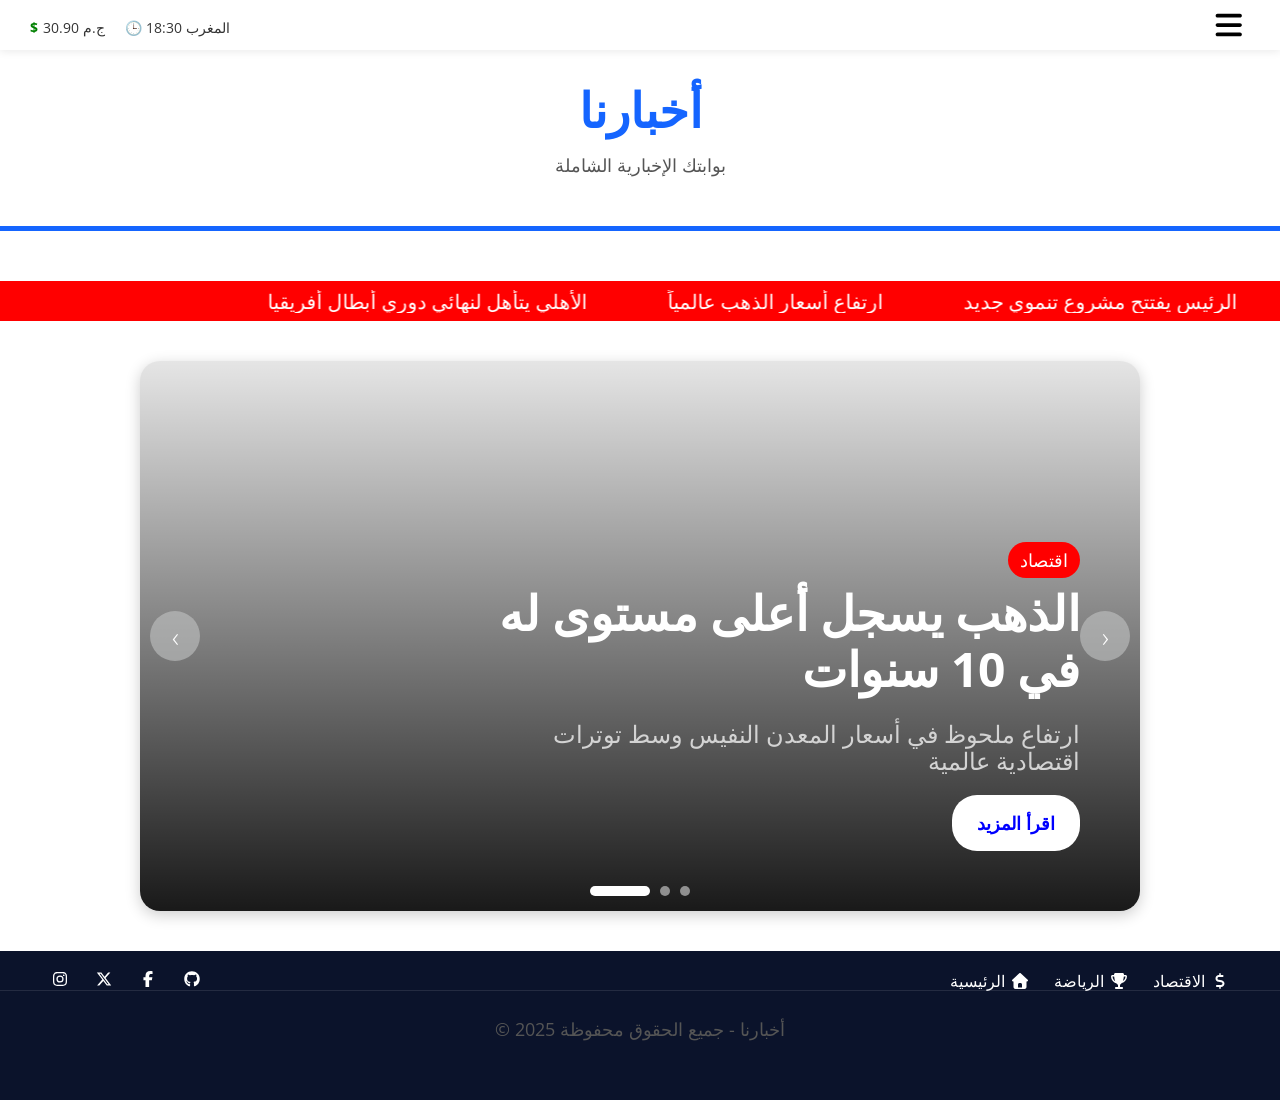
==== index.html @ 35a591e3 "feat:add home page" ====
<!DOCTYPE html>
<html lang="ar" dir="ltr">
  <head>
    <meta charset="UTF-8" />
    <meta name="viewport" content="width=device-width, initial-scale=1.0" />
    <title>أخبارنا - بوابتك الإخبارية</title>

    <!-- روابط خطوط وأيقونات -->
    <link rel="preconnect" href="https://fonts.googleapis.com" />
    <link rel="preconnect" href="https://fonts.gstatic.com" crossorigin />
    <link
      href="https://fonts.googleapis.com/css2?family=Open+Sans:wght@400;600;700&display=swap"
      rel="stylesheet"
    />
    <link rel="stylesheet" href="./style/akhbarana.css" />
    <link rel="stylesheet" href="./style/modify.css" />
    <link rel="stylesheet" href="./style/all.min.css" />
    <link rel="stylesheet" href="./style/main.css" />
    <link rel="stylesheet" href="./style/normalize.css" />


    <!-- ملف التنسيقات -->
    <link rel="stylesheet" href="./style/tricker.css" />
  </head>
  <body>
      <!-- start setting-box -->
    <div class="setting-box">
      <div class="icon">
        <i class="fa fa-bars"></i>
      </div>
      <div class="setting-container">
        <span class="close-x">X</span>

        <div class="setting-text first">
          <div class="option-text">
            <span class="option-span">الرئيسية</span>
            <i class="fa-solid fa-house"></i>
          </div>
        </div>

        <div class="setting-text">
          <div class="option-text">
            <span class="option-span">الرياضة</span>
            <i class="fa-solid fa-futbol"></i>
          </div>
        </div>

        <div class="setting-text">
          <div class="option-text">
            <span class="option-span">الاقتصاد</span>
            <i class="fa-solid fa-chart-line"></i>
          </div>
        </div>
      </div>
    </div>

    <nav>
      <!-- Left side -->
      <div class="left">
        <div class="price"><span>$</span> 30.90 ج.م</div>
        <div class="time">🕒 18:30 المغرب</div>
      </div>
    </nav>
    <div class="center">
      <h1>أخبارنا</h1>
      <p>بوابتك الإخبارية الشاملة</p>

      <div class="line"></div>
    </div>
    <div class="bar">
      <marquee
        behavior="scroll"
        direction="right"
        scrollamount="10"
        id="newsMarquee"
      ></marquee>
    </div>

    <!-- slider-->
    <main>
      <section class="container">
        <section class="slider">
          <button id="pre">‹</button>
          <button id="nxt">›</button>
          <div class="dots">
            <div class="dot"></div>
            <div class="dot"></div>
            <div class="dot"></div>
          </div>
        </section>
      </section>
    </main>

    <div class="modal" id="modal">
      <div class="modal-content">
        <span class="close">&times;</span>
        <img id="modal-img" src="" alt="">
        <h2 id="modal-title"></h2>
        <p id="modal-text"></p>
      </div>
    </div>
   



    <!-- footer-->
    <footer>
      <div class="footer-top">
        <div class="footer-left">
          <a href="#"><i class="fa-brands fa-instagram"></i></a>
          <a href="#"><i class="fa-brands fa-x-twitter"></i></a>
          <a href="#"><i class="fa-brands fa-facebook-f"></i></a>
          <a href="#"><i class="fa-brands fa-github"></i></a>
        </div>
        <div class="footer-right">
          <a href="#">الرئيسية <i class="fa-solid fa-house"></i></a>
          <a href="#">الرياضة <i class="fa-solid fa-trophy"></i></a>
          <a href="#">الاقتصاد <i class="fa-solid fa-dollar-sign"></i></a>
        </div>
      </div>
      <div class="footer-bottom">
        <p>© 2025 أخبارنا - جميع الحقوق محفوظة</p>
      </div>
    </footer>

    <!-- ✅ سكربتات -->
    <script src="./js/all.min.js"></script>
    <script src="./js/main.js"></script>
     <script src="./js/tricker.js"></script>
  </body>
</html>
---- style/akhbarana.css ----
.center {
      text-align: center;
    }

    h1 {
      color: #1565ff; 
      font-size: 48px;
      margin-bottom: 10px;
    }

    p {
      color: #555;
      font-size: 18px;
      margin-bottom: 50px;
    }

    .line {
      height: 5px;
      width: 100%;
      background-color: #1565ff;
      margin-bottom: 50px;
      
    }
---- style/main.css ----
* {
  box-sizing: border-box;
}
body {
  font-family: "Open Sans", sans-serif;
 
}


/* start setting-box  */
.setting-box {
  position: fixed;
  top: 0;
  right: -300px;
  width: 300px;
  min-height: 100vh;
  background-color: rgba(255, 255, 255, 1);
  z-index: 3;
  transition: 0.3s;
}
.open {
  right: 0px !important;
}
.setting-box .icon {
  position: absolute;
  top: -2px;
  left: -75px;
  padding: 10px 5px;
  width: 60px;
  font-size: 30px;
  background-color: transparent;
  cursor: pointer;
  transition: 0.5s;
}
.setting-box span.close-x {
  font-size: 20px;
  position: absolute;
  top: 10px;
  left: 10px;
  width: 30px;
  height: 30px;
  border-radius: 5px;
  text-align: center;
  padding-top: 3px;
}
.close-icon {
  display: none;
}
span.close-x:hover{
  cursor: pointer;
}
.setting-box span.close-x:hover {
  background-color: #eee;
}
.setting-text {
  margin: 10px;
  height: 50px;
  background-color: #eee;
  border-radius: 10px;
  padding: 10px;
  display: flex;
  align-items: center;
  justify-content: end;
  font-size: 18px;
  font-weight:100;
}
.first {
  margin-top: 60px;
}
.setting-text:hover {
  background-color: #0089EE;
  color: #eee;
  cursor: pointer;
}
.setting-text .option-text {
  text-align: end;
    font-weight:100;

}
.option-span {
  font-weight: bold;
  padding-right: 5px;
}



/* start nav  */
    nav {
      width: 100%;
      height: 50px;
      background: #fff;
      box-shadow: 0 2px 8px rgba(0, 0, 0, 0.08);
      padding: 15px 30px;
     
      position: sticky;
      top: 0;
      z-index: 1;
    }

    .left {
      display: flex;
      align-items: center;
      gap: 20px;
      padding: 5px 0;
      flex-shrink: 0;
    }

    .price {
      display: flex;
      align-items: center;
      gap: 5px;
      font-size: 14px;
      color: #333;
    }

    .price span {
      color: green;
      font-weight: bold;
    }

    .time {
      display: flex;
      align-items: flex-start;
      gap: 6px;
      font-size: 14px;
      color: #333;
    }
/* end nav  */
    @media (max-width: 768px) {
       .setting-box .icon{
         right: -75px !important;
      }
      /* .left {
        display: none; 
      } */

      nav {
        justify-content: flex-start; 
        padding: 10px 15px;
      }

      
    }
    /* Start Footer */
footer {
  background-color: #0b132b;
  color: #fff;
  padding: 20px 0 10px;
  text-align: center;
  width: 100%;
margin-top: auto;
}

.footer-top {
  display: flex;
  justify-content: space-between;
  align-items: center;
  flex-wrap: wrap;
  padding: 0 40px;
  margin-top: auto;
}

.footer-right a,
.footer-left a {
  color: #fff;
  text-decoration: none;
  margin: 0 10px;
  font-size: 16px;
  display: inline-flex;
  align-items: center;
  gap: 5px;
  transition: color 0.3s;
}

.footer-right a:hover,
.footer-left a:hover {
  color: #ff9800;
}

.footer-bottom {
  border-top: 1px solid rgba(255, 255, 255, 0.1);

  padding-top: 10px;
  font-size: 14px;
  color: #ddd;
  margin-bottom: 0px;
}

.footer-left i {
  font-size: 18px;
}

/* responsive design */
@media (max-width: 768px) {
  .footer-top {
    flex-direction: column;
    text-align: center;
    gap: 15px;
  }

  .footer-right, .footer-left {
    display: flex;
    justify-content: center;
    flex-wrap: wrap;
  }

  .footer-right a, .footer-left a {
    font-size: 15px;
    margin: 5px;
  }
}
* {
  box-sizing: border-box;
}
body {
  font-family: "Open Sans", sans-serif;
 
}


/* start setting-box  */
.setting-box {
  position: fixed;
  top: 0;
  right: -300px;
  width: 300px;
  min-height: 100vh;
  background-color: rgba(255, 255, 255, 1);
  z-index: 3;
  transition: 0.3s;
}
.open {
  right: 0px !important;
}
.setting-box .icon {
  position: absolute;
  top: -2px;
  left: -75px;
  padding: 10px 5px;
  width: 60px;
  font-size: 30px;
  background-color: transparent;
  cursor: pointer;
  transition: 0.5s;
}
.setting-box span.close-x {
  font-size: 20px;
  position: absolute;
  top: 10px;
  left: 10px;
  width: 30px;
  height: 30px;
  border-radius: 5px;
  text-align: center;
  padding-top: 3px;
}
.close-icon {
  display: none;
}
span.close-x:hover{
  cursor: pointer;
}
.setting-box span.close-x:hover {
  background-color: #eee;
}
.setting-text {
  margin: 10px;
  height: 50px;
  background-color: #eee;
  border-radius: 10px;
  padding: 10px;
  display: flex;
  align-items: center;
  justify-content: end;
  font-size: 18px;
  font-weight:100;
}
.first {
  margin-top: 60px;
}
.setting-text:hover {
  background-color: #0089EE;
  color: #eee;
  cursor: pointer;
}
.setting-text .option-text {
  text-align: end;
    font-weight:100;

}
.option-span {
  font-weight: bold;
  padding-right: 5px;
}



/* start nav  */
    nav {
      width: 100%;
      height: 50px;
      background: #fff;
      box-shadow: 0 2px 8px rgba(0, 0, 0, 0.08);
      padding: 15px 30px;
     
      position: sticky;
      top: 0;
      z-index: 1;
    }

    .left {
      display: flex;
      align-items: center;
      gap: 20px;
      padding: 5px 0;
      flex-shrink: 0;
    }

    .price {
      display: flex;
      align-items: center;
      gap: 5px;
      font-size: 14px;
      color: #333;
    }

    .price span {
      color: green;
      font-weight: bold;
    }

    .time {
      display: flex;
      align-items: center;
      gap: 6px;
      font-size: 14px;
      color: #333;
    }
/* end nav  */
    @media (max-width: 768px) {
       .setting-box .icon{
         right: -75px !important;
      }
      /* .left {
        display: none; 
      } */

      nav {
        justify-content: flex-start; 
        padding: 10px 15px;
      }

      
    }
---- style/tricker.css ----
.center {
      text-align: center;
      background-color: #fff;
    }

    h1 {
      color: #1565ff; 
      font-size: 48px;
      margin-bottom: 10px;
    }

    p {
      color: #555;
      font-size: 18px;
      margin-bottom: 50px;
    }

    .line {
      height: 5px;
      width: 100%;
      background-color: #1565ff;
      margin-bottom: 50px;
      
    }
    .bar {
      background-color: red;
      color: white;
      font-size: 20px;
      width: 100%;
      height: 40px;
      display: flex;
      align-items: center;
      box-sizing: border-box;
      padding: 0 10px; 
      overflow: hidden;
    }

    marquee {
      width: 100%;

    }

    .news {
      margin: 0 40px; 
      display: inline-block;

    }
    .container {
  width: 100%;
  display: flex;
  flex-flow: wrap row;
}
.slider {
  width: 90%;
  max-width: 1000px;
  margin: 40px auto;
  overflow: hidden;
  border-radius: 20px;
  box-shadow: 0 4px 15px rgba(0, 0, 0, 0.2);
  position: relative;
}

.slide {
  position: absolute;
  width: 100%;
  height: 550px;
  /* opacity?? */
  opacity: 0.5;
  background-repeat: no-repeat;
  background-size: cover;
  transition: opacity ease .7s;
}

.slide.active {
  position: relative;
  opacity: 1;
}

#pre,
#nxt {
  position: absolute;
  top: 50%;
  background: #bfc0c19f;
  color: white;
  border: none;
  border-radius: 50%;
  padding: 10px;
  font-size: 27px;
  width: 50px;
  height: 50px;
  font-weight: 100;
  transition: all 0.3s;
  transform: translateY(-50%);
  z-index: 100;
}
#pre {
  left: 10px;
}
#nxt {
  right: 10px;
}

#pre:hover,
#nxt:hover {
  background-color: #bfc0c1b9;
  cursor: pointer;
}

.content {
  max-width: 60%;
  color: white;
  text-align: right;
  margin: auto auto;
  bottom: 60px;
  right: 60px;
  position: absolute;
}
.category {
  background: red;
  color: white;
  border: none;
  padding: 6px 12px;
  border-radius: 25px;
  font-size: 18px;
}

.content h2 {
  font-size: 3rem;
  margin: 15px 0;
}

.content p {
  font-size: 1.5rem;
  color: lightgray;
  margin-bottom: 20px;
}

.content button {
  background: white;
  border: none;
  color: blue;
  line-height: 2;
  font-size: 18px;
  font-weight: 100;
  border-radius: 25px;
  padding: 10px 25px;
  cursor: pointer;
  font-weight: bold;
  transition: all 0.3s;
}
.content button:hover {
  background: #f1f1f1;
}

.dots {
  position: absolute;
  display: flex;
  bottom: 15px;
  width: 100%;
  justify-content: center;
  z-index: 100;
}
.dot {
  width: 10px;
  height: 10px;
  background: white;
  border-radius: 50%;
  margin: 0 5px;
  cursor: pointer;
  opacity: 0.5;
  transition: 0.3s;
}
.dot.active {
  opacity: 1;
  width: 60px;
  border-radius: 30px;
}
/* // ================================================
// ================modal Section==================
// ================================================ */
.modal {
  display: none;
  position: fixed;
  inset: 0;
  z-index: 100;
  background: rgba(0, 0, 0, 0.7);
  backdrop-filter: blur(5px);
  justify-content: center;
  align-items: center;
}

.modal-content {
  background: #fff;
  border-radius: 16px;
  padding: 25px;
  width: 90%;
  max-width: 600px;
  box-shadow: 0 10px 30px rgba(0, 0, 0, 0.25);
  position: relative;
  text-align: right;
  direction: rtl;
}

.modal-content img {
  width: 100%;
  height: 300px;
  object-fit: cover;
  border-radius: 10px;
  margin-bottom: 15px;
}

.modal-content h2 {
  margin: 10px 0;
  font-size: 1.4rem;
  color: #222;
}

.modal-content p {
  color: #555;
  font-size: 1rem;
  line-height: 1.8;
}

.close {
  position: absolute;
  top: 15px;
  left: 15px;
  background: crimson;
  color: #fff;
  border: none;
  border-radius: 50%;
  width: 32px;
  height: 32px;
  font-size: 20px;
  cursor: pointer;
  text-align: center;
  line-height: 30px;
}

.close:hover {
  background: #a30000;
  transform: rotate(180deg);
  transition: 0.3s;
}

/* =============================
   كروت الأخبار
============================= */
.global-cards {
  display: grid;
  grid-template-columns: repeat(auto-fill, minmax(280px, 1fr));
  gap: 20px;
  padding: 20px 40px;
}

.news-card {
  background: #fff;
  border-radius: 15px;
  box-shadow: 0 3px 10px rgba(0, 0, 0, 0.1);
  overflow: hidden;
  transition: transform 0.3s ease;
  cursor: pointer;
}

.news-card:hover {
  transform: translateY(-5px);
}

.news-card img {
  width: 100%;
  height: 180px;
  object-fit: cover;
}

.news-card-content {
  padding: 15px;
}

.news-card-content h3 {
  font-size: 18px;
  margin: 0 0 10px;
}

.news-card-content button {
  background-color: #1565ff;
  color: white;
  border: none;
  padding: 8px 16px;
  border-radius: 8px;
  cursor: pointer;
  transition: background-color 0.3s;
}

.news-card-content button:hover {
  background-color: #0d47a1;
}
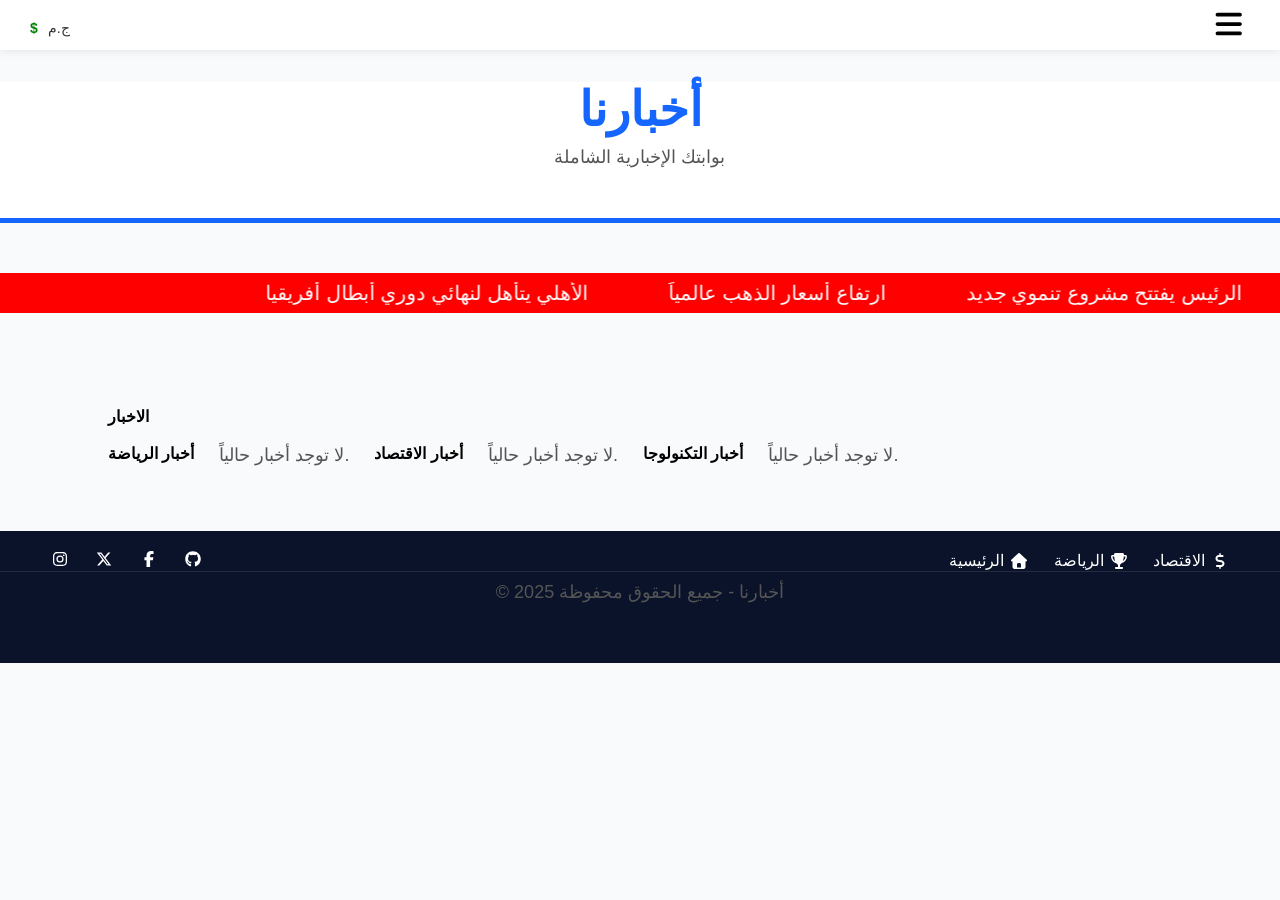
==== commit d884b63e: "feat: update nav style" ====
--- a/index.html
+++ b/index.html
@@ -1,11 +1,10 @@
 <!DOCTYPE html>
-<html lang="ar" dir="ltr">
+<html lang="ar" >
   <head>
     <meta charset="UTF-8" />
     <meta name="viewport" content="width=device-width, initial-scale=1.0" />
     <title>أخبارنا - بوابتك الإخبارية</title>
 
-    <!-- روابط خطوط وأيقونات -->
     <link rel="preconnect" href="https://fonts.googleapis.com" />
     <link rel="preconnect" href="https://fonts.gstatic.com" crossorigin />
     <link
@@ -17,13 +16,11 @@
     <link rel="stylesheet" href="./style/all.min.css" />
     <link rel="stylesheet" href="./style/main.css" />
     <link rel="stylesheet" href="./style/normalize.css" />
-
-
-    <!-- ملف التنسيقات -->
+    <link rel="stylesheet" href="./style/sports.css" />
     <link rel="stylesheet" href="./style/tricker.css" />
   </head>
   <body>
-      <!-- start setting-box -->
+    <!-- start setting-box -->
     <div class="setting-box">
       <div class="icon">
         <i class="fa fa-bars"></i>
@@ -55,10 +52,12 @@
     </div>
 
     <nav>
-      <!-- Left side -->
       <div class="left">
-        <div class="price"><span>$</span> 30.90 ج.م</div>
-        <div class="time">🕒 18:30 المغرب</div>
+        <div class="price"><span>$</span><span id="currency"></span> ج.م</div>
+        <div class="time">
+          <span id="temp"></span><span id="humidity"></span
+          ><span id="description"></span> <span id="city"></span>
+        </div>
       </div>
     </nav>
     <div class="center">
@@ -94,14 +93,42 @@
     <div class="modal" id="modal">
       <div class="modal-content">
         <span class="close">&times;</span>
-        <img id="modal-img" src="" alt="">
+        <img id="modal-img" src="" alt="" />
         <h2 id="modal-title"></h2>
         <p id="modal-text"></p>
       </div>
     </div>
-   
-
-
+    <section id="sports">
+      <div class="sports-container">
+        <section class="matches">
+          <div class="days-matches">
+            <div class="days-btns">
+              <button class="matches-btn yesterday-btn">أمس</button>
+              <button class="matches-btn today-btn">اليوم</button>
+              <button class="matches-btn tommorow-btn">غداً</button>
+            </div>
+            <div class="matches-view"></div>
+          </div>
+          <h4>المباريات</h4>
+        </section>
+        <section class="sports-news-table">
+          <div class="sports-news">
+            <h4>الاخبار</h4>
+            <br />
+            <div class="sports-news-cards"></div>
+          </div>
+          <div class="sports-table">
+            <div style="display: flex; justify-content: space-between">
+              <h3 style="margin-bottom: 20px">ترتيب الدوري المصري</h3>
+              <a href="#"
+                ><i class="fa-solid fa-arrow-left" style="color: #155dfc"></i
+              ></a>
+            </div>
+            <div class="teams-table"></div>
+          </div>
+        </section>
+      </div>
+    </section>
 
     <!-- footer-->
     <footer>
@@ -123,9 +150,6 @@
       </div>
     </footer>
 
-    <!-- ✅ سكربتات -->
-    <script src="./js/all.min.js"></script>
-    <script src="./js/main.js"></script>
-     <script src="./js/tricker.js"></script>
+    <script src="./js/home.js"></script>
   </body>
 </html>
--- a/style/main.css
+++ b/style/main.css
@@ -125,14 +125,22 @@
       font-size: 14px;
       color: #333;
     }
+      #city,#humidity,#description,#temp{
+      padding-left:5px ;
+      padding-right: 5px;
+     
+    }
 /* end nav  */
     @media (max-width: 768px) {
        .setting-box .icon{
          right: -75px !important;
       }
       /* .left {
-        display: none; 
+        display: none !important; 
       } */
+      .price,#humidity,#description{
+      display: none !important;
+      }
 
       nav {
         justify-content: flex-start; 
--- a/style/sports.css
+++ b/style/sports.css
@@ -0,0 +1,234 @@
+* {
+    box-sizing: border-box;
+    margin: 0;
+}
+:root {
+    --main-background-color: #F9FAFB;
+}
+body {
+    background-color: var(--main-background-color);
+    font-family: "Cairo", sans-serif;
+    font-optical-sizing: auto;
+    font-style: normal;
+    font-variation-settings:
+        "slnt" 0;
+}
+.sports-container {
+    width: 85%;
+    max-width: 1320px;
+    margin-left: auto;
+    margin-right: auto;
+    padding: 15px 12px;
+}
+
+#sports {
+    /* height: 70vh; */
+    .matches {
+        display: flex;
+        justify-content: space-between;
+        align-items: flex-end;
+        /* height: 300px; */
+        padding: 10px 15px;
+        .days-btns {
+            /* background-color: red; */
+            width: 300px;
+            display: flex;
+            justify-content: space-evenly;
+            .matches-btn {
+                padding: 10px 25px;
+                font-size: 18px;
+                background-color: #F3F4F6;
+                opacity: 0.7;
+                border: none;
+                border-radius: 10px;
+                transition: 0.3s;
+                -webkit-transition: 0.3s;
+                -moz-transition: 0.3s;
+                -ms-transition: 0.3s;
+                -o-transition: 0.3s;
+                cursor: pointer;
+                &:hover {
+                    background-color: #e5e7eb;
+                }
+                &.active {
+                    background-color: #155DFC;
+                    color: white;
+                }
+            }
+        }
+        h4 {
+            align-self: flex-start;
+        }
+    }
+}
+.ball-image {
+    width: 50px;
+    height: 50px;
+    border-radius: 50%;
+}
+.matches-view {
+    padding: 10px 20px;
+    display: flex;
+    flex-wrap: wrap;
+    gap: 20px;
+}
+.comp-div {
+    display: flex;
+    flex-direction: column;
+    align-items: center;
+    margin: 0 5px;
+    width: fit-content;
+}
+.match-card {
+    display: flex;
+    justify-content: center;
+    width: 250px;
+    background-color: white;
+    padding: 30px 25px;
+    border-radius: 15px;
+    box-shadow: 0 4px 15px rgba(0, 0, 0, 0.08);
+}
+.sports-news-table {
+    display: flex;
+    justify-content: space-between;
+}
+.sports-news-cards {
+    display: flex;
+    flex-wrap: wrap;
+    gap: 25px;
+    /* width: 0%; */
+}
+.sports-news-cards .sports-news-card {
+    width: 350px;
+    height: 250px;
+    cursor: pointer;
+    position: relative;
+    > img {
+        position: absolute;
+        width: 100%;
+        height: 100%;
+        border-radius: 15px;
+    }
+    span {
+        position: absolute;
+        bottom: 0;
+        color: white;
+        right: 15%;
+    }
+    &::after {
+        content: "";
+        position: absolute;
+        inset: 0;
+        background: rgba(0, 0, 0, 0.3);
+        border-radius: 15px;
+        opacity: 0;
+        transition: opacity 0.3s ease;
+        z-index: 1;
+    }
+    &:hover {
+        &::after {
+            opacity: 1;
+        }
+        .readmore-btn {
+            display: block;
+            z-index: 2;
+        }
+    }
+    .readmore-btn {
+        position: absolute;
+        top: 50%;
+        right: 40%;
+        padding: 10px 25px;
+        border-radius: 15px;
+        border: none;
+        font-size: 15px;
+        color: #155DFC;
+        font-weight: 700;
+        display: none;
+        transition: 0.3s ease-in-out;
+        cursor: pointer;
+        &:hover {
+            background-color: #eff6ff;
+        }
+    }
+}
+.sports-table {
+    background-color: white;
+    height: fit-content;
+    padding: 20px;
+    width: 50%;
+    border-radius: 15px;
+    
+    .teams-table {
+        display: flex;
+        flex-direction: column;
+        gap: 10px;
+    }
+    .team {
+        background-color: #F9FAFB;
+        padding: 10px;
+        border-radius: 10px;
+        display: flex;
+        justify-content: space-between;
+        align-items: center;
+    }
+}
+@media (max-width: 1399px) {
+  .sports-container {
+    max-width: 1140px;
+  }
+}
+@media (max-width: 1199px) {
+  .sports-container {
+    max-width: 960px;
+  }
+  .match-card {
+    width: 100% !important;
+  }
+  .sports-news-card {
+    width: 500px !important;
+     
+  }
+  
+}
+@media (max-width: 991px) {
+  .sports-container {
+    max-width: 720px;
+  }
+  .match-card {
+    width: 100% !important;
+  }
+  .sports-news-card {
+    width: 300px !important;
+  }
+  
+}
+@media (max-width: 767px) {
+  .sports-container {
+    max-width: 540px;
+  }
+  .sports-news-table {
+    flex-direction: column !important;
+    gap: 20px !important;
+  }
+  .sports-news-card {
+    width: 500px !important;
+  }
+  .sports-table {
+    width: 100% !important;
+  }
+}
+@media (max-width: 575px) {
+  .sports-container {
+    max-width: 100%;
+  }
+}
+/* إخفاء باقي الأقسام وإظهار فقط كروت الأخبار الرياضية */
+.matches,
+.sports-table {
+    display: none !important;
+}
+
+.sports-news {
+    display: block !important;
+}
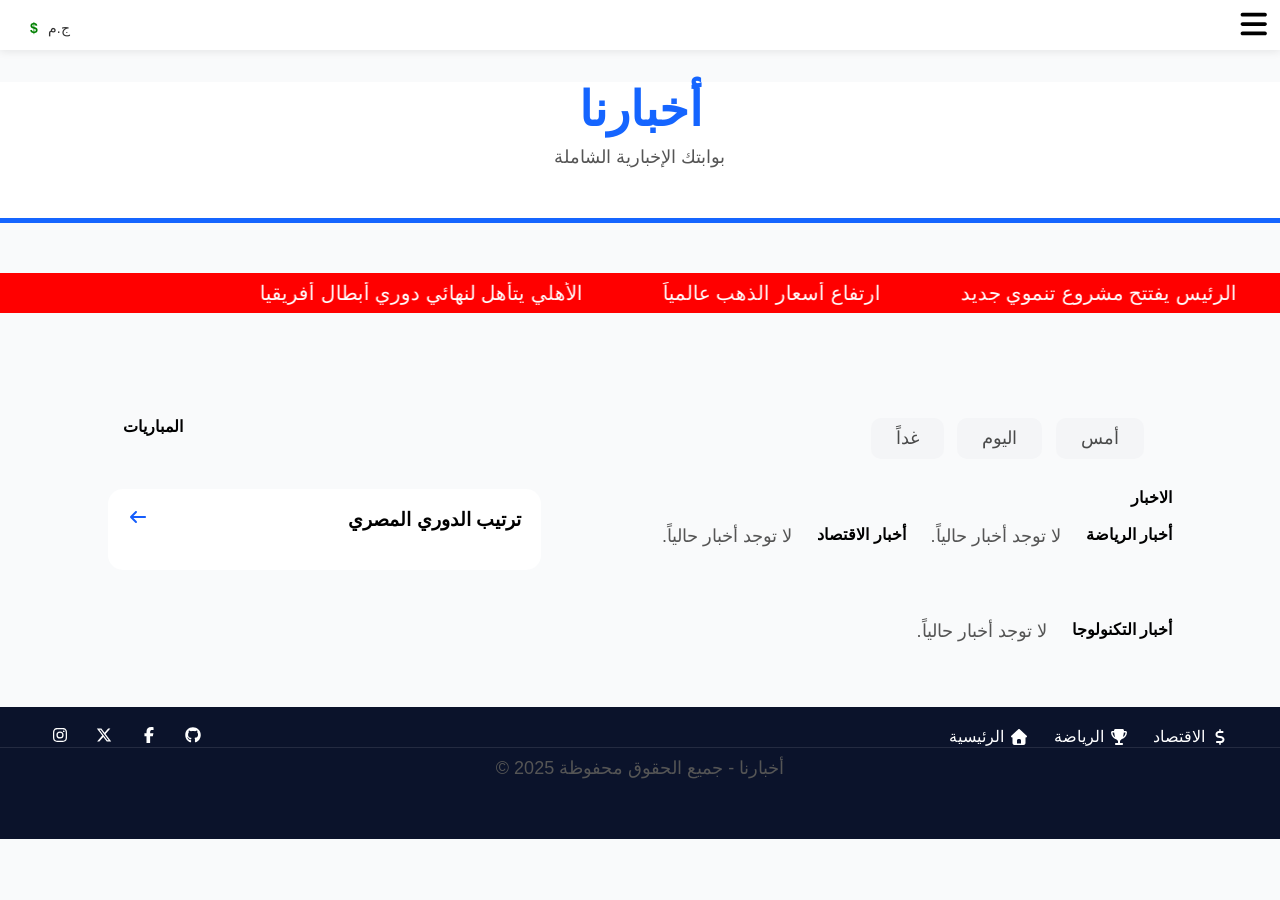
==== commit 30588013: "merge all features" ====
--- a/index.html
+++ b/index.html
@@ -11,13 +11,13 @@
       href="https://fonts.googleapis.com/css2?family=Open+Sans:wght@400;600;700&display=swap"
       rel="stylesheet"
     />
-    <link rel="stylesheet" href="./style/akhbarana.css" />
-    <link rel="stylesheet" href="./style/modify.css" />
-    <link rel="stylesheet" href="./style/all.min.css" />
-    <link rel="stylesheet" href="./style/main.css" />
-    <link rel="stylesheet" href="./style/normalize.css" />
-    <link rel="stylesheet" href="./style/sports.css" />
-    <link rel="stylesheet" href="./style/tricker.css" />
+    <link rel="stylesheet" href="./styles/akhbarana.css" />
+    <link rel="stylesheet" href="./styles/modify.css" />
+    <link rel="stylesheet" href="./styles/all.min.css" />
+    <link rel="stylesheet" href="./styles/main.css" />
+    <link rel="stylesheet" href="./styles/normalize.css" />
+    <link rel="stylesheet" href="./styles/sports.css" />
+    <link rel="stylesheet" href="./styles/tricker.css" />
   </head>
   <body>
     <!-- start setting-box -->
@@ -30,21 +30,21 @@
 
         <div class="setting-text first">
           <div class="option-text">
-            <span class="option-span">الرئيسية</span>
+            <a class="option-span" href="#">الرئيسية</a>
             <i class="fa-solid fa-house"></i>
           </div>
         </div>
 
         <div class="setting-text">
           <div class="option-text">
-            <span class="option-span">الرياضة</span>
+            <a class="option-span" href="./pages/sports.html">الرياضة</a>
             <i class="fa-solid fa-futbol"></i>
           </div>
         </div>
 
         <div class="setting-text">
           <div class="option-text">
-            <span class="option-span">الاقتصاد</span>
+            <a class="option-span" href="./pages/economy.html">الاقتصاد</a>
             <i class="fa-solid fa-chart-line"></i>
           </div>
         </div>
@@ -141,8 +141,8 @@
         </div>
         <div class="footer-right">
           <a href="#">الرئيسية <i class="fa-solid fa-house"></i></a>
-          <a href="#">الرياضة <i class="fa-solid fa-trophy"></i></a>
-          <a href="#">الاقتصاد <i class="fa-solid fa-dollar-sign"></i></a>
+          <a href="./pages/sports.html">الرياضة <i class="fa-solid fa-trophy"></i></a>
+          <a href="./pages/economy.html">الاقتصاد <i class="fa-solid fa-dollar-sign"></i></a>
         </div>
       </div>
       <div class="footer-bottom">
@@ -150,6 +150,6 @@
       </div>
     </footer>
 
-    <script src="./js/home.js"></script>
+    <script src="./scripts/home.js"></script>
   </body>
 </html>
--- a/styles/akhbarana.css
+++ b/styles/akhbarana.css
@@ -0,0 +1,23 @@
+.center {
+      text-align: center;
+    }
+
+    h1 {
+      color: #1565ff; 
+      font-size: 48px;
+      margin-bottom: 10px;
+    }
+
+    p {
+      color: #555;
+      font-size: 18px;
+      margin-bottom: 50px;
+    }
+
+    .line {
+      height: 5px;
+      width: 100%;
+      background-color: #1565ff;
+      margin-bottom: 50px;
+      
+    }
--- a/styles/main.css
+++ b/styles/main.css
@@ -0,0 +1,356 @@
+/* start setting-box  */
+.setting-box {
+  position: fixed;
+  top: 0;
+  right: -300px;
+  width: 300px;
+  min-height: 100vh;
+  background-color: rgba(255, 255, 255, 1);
+  z-index: 3;
+  transition: 0.3s;
+}
+.open {
+  right: 0px !important;
+}
+.setting-box .icon {
+  position: absolute;
+  top: -2px;
+  left: -75px;
+  padding: 10px 5px;
+  width: 60px;
+  font-size: 30px;
+  background-color: transparent;
+  cursor: pointer;
+  transition: 0.5s;
+  margin-left: 25px;
+}
+.setting-box span.close-x {
+  font-size: 20px;
+  position: absolute;
+  top: 10px;
+  left: 10px;
+  width: 30px;
+  height: 30px;
+  border-radius: 5px;
+  text-align: center;
+  padding-top: 3px;
+}
+.close-icon {
+  display: none;
+}
+span.close-x:hover{
+  cursor: pointer;
+}
+.setting-box span.close-x:hover {
+  background-color: #eee;
+}
+.setting-text {
+  margin: 10px;
+  height: 50px;
+  background-color: #eee;
+  border-radius: 10px;
+  padding: 10px;
+  display: flex;
+  align-items: center;
+  justify-content: end;
+  font-size: 18px;
+  font-weight:100;
+}
+.first {
+  margin-top: 60px;
+}
+.setting-text:hover {
+  background-color: #0089EE;
+  cursor: pointer;
+}
+.setting-text .option-text {
+  text-align: end;
+    font-weight:100;
+    
+}
+.option-text:hover{
+  color: #eee;
+}
+.option-span {
+  font-weight: bold;
+  padding-right: 5px;
+   text-decoration: none;
+   color: black;
+}
+.option-span:hover {
+  font-weight: bold;
+  padding-right: 5px;
+   text-decoration: none;
+   color: white
+}
+
+
+
+/* start nav  */
+    nav {
+      width: 100%;
+      height: 50px;
+      background: #fff;
+      box-shadow: 0 2px 8px rgba(0, 0, 0, 0.08);
+      padding: 15px 30px;
+     
+      position: sticky;
+      top: 0;
+      z-index: 1;
+    }
+
+    .left {
+      display: flex;
+      align-items: center;
+      gap: 20px;
+      padding: 5px 0;
+      flex-shrink: 0;
+    }
+
+    .price {
+      display: flex;
+      align-items: center;
+      gap: 5px;
+      font-size: 14px;
+      color: #333;
+    }
+
+    .price span {
+      color: green;
+      font-weight: bold;
+    }
+
+    .time {
+      display: flex;
+      align-items: flex-start;
+      gap: 6px;
+      font-size: 14px;
+      color: #333;
+    }
+/* end nav  */
+    @media (max-width: 768px) {
+       .setting-box .icon{
+         right: -75px !important;
+      }
+      /* .left {
+        display: none; 
+      } */
+
+      nav {
+        justify-content: flex-start; 
+        padding: 10px 15px;
+      }
+
+      
+    }
+    /* Start Footer */
+footer {
+  background-color: #0b132b;
+  color: #fff;
+  padding: 20px 0 10px;
+  text-align: center;
+  width: 100%;
+margin-top: auto;
+}
+
+.footer-top {
+  display: flex;
+  justify-content: space-between;
+  align-items: center;
+  flex-wrap: wrap;
+  padding: 0 40px;
+  margin-top: auto;
+}
+
+.footer-right a,
+.footer-left a {
+  color: #fff;
+  text-decoration: none;
+  margin: 0 10px;
+  font-size: 16px;
+  display: inline-flex;
+  align-items: center;
+  gap: 5px;
+  transition: color 0.3s;
+}
+
+.footer-right a:hover,
+.footer-left a:hover {
+  color: #ff9800;
+}
+
+.footer-bottom {
+  border-top: 1px solid rgba(255, 255, 255, 0.1);
+
+  padding-top: 10px;
+  font-size: 14px;
+  color: #ddd;
+  margin-bottom: 0px;
+}
+
+.footer-left i {
+  font-size: 18px;
+}
+
+/* responsive design */
+@media (max-width: 768px) {
+  .footer-top {
+    flex-direction: column;
+    text-align: center;
+    gap: 15px;
+  }
+
+  .footer-right, .footer-left {
+    display: flex;
+    justify-content: center;
+    flex-wrap: wrap;
+  }
+
+  .footer-right a, .footer-left a {
+    font-size: 15px;
+    margin: 5px;
+  }
+}
+* {
+  box-sizing: border-box;
+}
+body {
+  font-family: "Open Sans", sans-serif;
+ 
+}
+
+
+/* start setting-box  */
+.setting-box {
+  position: fixed;
+  top: 0;
+  right: -300px;
+  width: 300px;
+  min-height: 100vh;
+  background-color: rgba(255, 255, 255, 1);
+  z-index: 3;
+  transition: 0.3s;
+}
+.open {
+  right: 0px !important;
+}
+.setting-box .icon {
+  position: absolute;
+  top: -2px;
+  left: -75px;
+  padding: 10px 5px;
+  width: 60px;
+  font-size: 30px;
+  background-color: transparent;
+  cursor: pointer;
+  transition: 0.5s;
+}
+.setting-box span.close-x {
+  font-size: 20px;
+  position: absolute;
+  top: 10px;
+  left: 10px;
+  width: 30px;
+  height: 30px;
+  border-radius: 5px;
+  text-align: center;
+  padding-top: 3px;
+}
+.close-icon {
+  display: none;
+}
+span.close-x:hover{
+  cursor: pointer;
+}
+.setting-box span.close-x:hover {
+  background-color: #eee;
+}
+.setting-text {
+  margin: 10px;
+  height: 50px;
+  background-color: #eee;
+  border-radius: 10px;
+  padding: 10px;
+  display: flex;
+  align-items: center;
+  justify-content: end;
+  font-size: 18px;
+  font-weight:100;
+}
+.first {
+  margin-top: 60px;
+}
+.setting-text:hover {
+  background-color: #0089EE;
+  color: #eee;
+  cursor: pointer;
+}
+.setting-text .option-text {
+  text-align: end;
+    font-weight:100;
+
+}
+.option-span {
+  font-weight: bold;
+  padding-right: 5px;
+}
+
+
+
+/* start nav  */
+    nav {
+      width: 100%;
+      height: 50px;
+      background: #fff;
+      box-shadow: 0 2px 8px rgba(0, 0, 0, 0.08);
+      padding: 15px 30px;
+     
+      position: sticky;
+      top: 0;
+      z-index: 1;
+    }
+
+    .left {
+      display: flex;
+      align-items: center;
+      gap: 20px;
+      padding: 5px 0;
+      flex-shrink: 0;
+    }
+
+    .price {
+      display: flex;
+      align-items: center;
+      gap: 5px;
+      font-size: 14px;
+      color: #333;
+    }
+
+    .price span {
+      color: green;
+      font-weight: bold;
+    }
+
+    .time {
+      display: flex;
+      align-items: center;
+      gap: 6px;
+      font-size: 14px;
+      color: #333;
+    }
+/* end nav  */
+    @media (max-width: 768px) {
+       .setting-box .icon{
+         right: -75px !important;
+      }
+      /* .left {
+        display: none; 
+      } */
+
+      nav {
+        justify-content: flex-start; 
+        padding: 10px 15px;
+      }
+
+      
+    }
--- a/styles/sports.css
+++ b/styles/sports.css
@@ -0,0 +1,224 @@
+* {
+    box-sizing: border-box;
+    margin: 0;
+}
+:root {
+    --main-background-color: #F9FAFB;
+}
+body {
+    background-color: var(--main-background-color);
+    font-family: "Cairo", sans-serif;
+    font-optical-sizing: auto;
+    font-style: normal;
+    font-variation-settings:
+        "slnt" 0;
+}
+.sports-container {
+    width: 85%;
+    max-width: 1320px;
+    margin-left: auto;
+    margin-right: auto;
+    padding: 15px 12px;
+}
+
+#sports {
+      direction: rtl;
+    /* height: 70vh; */
+    .matches {
+        display: flex;
+        justify-content: space-between;
+        align-items: flex-end;
+        /* height: 300px; */
+        padding: 10px 15px;
+        .days-btns {
+            /* background-color: red; */
+            width: 300px;
+            display: flex;
+            justify-content: space-evenly;
+            .matches-btn {
+                padding: 10px 25px;
+                font-size: 18px;
+                background-color: #F3F4F6;
+                opacity: 0.7;
+                border: none;
+                border-radius: 10px;
+                transition: 0.3s;
+                -webkit-transition: 0.3s;
+                -moz-transition: 0.3s;
+                -ms-transition: 0.3s;
+                -o-transition: 0.3s;
+                cursor: pointer;
+                &:hover {
+                    background-color: #e5e7eb;
+                }
+                &.active {
+                    background-color: #155DFC;
+                    color: white;
+                }
+            }
+        }
+        h4 {
+            align-self: flex-start;
+        }
+    }
+}
+.ball-image {
+    width: 50px;
+    height: 50px;
+    border-radius: 50%;
+}
+.matches-view {
+    padding: 10px 20px;
+    display: flex;
+    flex-wrap: wrap;
+    gap: 20px;
+}
+.comp-div {
+    display: flex;
+    flex-direction: column;
+    align-items: center;
+    margin: 0 5px;
+    width: fit-content;
+}
+.match-card {
+    display: flex;
+    justify-content: center;
+    width: 250px;
+    background-color: white;
+    padding: 30px 25px;
+    border-radius: 15px;
+    box-shadow: 0 4px 15px rgba(0, 0, 0, 0.08);
+}
+.sports-news-table {
+    display: flex;
+    justify-content: space-between;
+}
+.sports-news-cards {
+    display: flex;
+    flex-wrap: wrap;
+    gap: 25px;
+    /* width: 0%; */
+}
+.sports-news-cards .sports-news-card {
+    width: 350px;
+    height: 250px;
+    cursor: pointer;
+    position: relative;
+    > img {
+        position: absolute;
+        width: 100%;
+        height: 100%;
+        border-radius: 15px;
+    }
+    span {
+        position: absolute;
+        bottom: 0;
+        color: white;
+        right: 15%;
+    }
+    &::after {
+        content: "";
+        position: absolute;
+        inset: 0;
+        background: rgba(0, 0, 0, 0.3);
+        border-radius: 15px;
+        opacity: 0;
+        transition: opacity 0.3s ease;
+        z-index: 1;
+    }
+    &:hover {
+        &::after {
+            opacity: 1;
+        }
+        .readmore-btn {
+            display: block;
+            z-index: 2;
+        }
+    }
+    .readmore-btn {
+        position: absolute;
+        top: 50%;
+        right: 40%;
+        padding: 10px 25px;
+        border-radius: 15px;
+        border: none;
+        font-size: 15px;
+        color: #155DFC;
+        font-weight: 700;
+        display: none;
+        transition: 0.3s ease-in-out;
+        cursor: pointer;
+        &:hover {
+            background-color: #eff6ff;
+        }
+    }
+}
+.sports-table {
+    background-color: white;
+    height: fit-content;
+    padding: 20px;
+    width: 50%;
+    border-radius: 15px;
+    
+    .teams-table {
+        display: flex;
+        flex-direction: column;
+        gap: 10px;
+    }
+    .team {
+        background-color: #F9FAFB;
+        padding: 10px;
+        border-radius: 10px;
+        display: flex;
+        justify-content: space-between;
+        align-items: center;
+    }
+}
+@media (max-width: 1399px) {
+  .sports-container {
+    max-width: 1140px;
+  }
+}
+@media (max-width: 1199px) {
+  .sports-container {
+    max-width: 960px;
+  }
+  .match-card {
+    width: 100% !important;
+  }
+  .sports-news-card {
+    width: 500px !important;
+  }
+}
+@media (max-width: 991px) {
+  .sports-container {
+    max-width: 720px;
+  }
+  .match-card {
+    width: 100% !important;
+  }
+  .sports-news-card {
+    width: 300px !important;
+  }
+  
+}
+@media (max-width: 767px) {
+  .sports-container {
+    max-width: 540px;
+  }
+  .sports-news-table {
+    flex-direction: column !important;
+    gap: 20px !important;
+  }
+  .sports-news-card {
+    width: 500px !important;
+  }
+  .sports-table {
+    width: 100% !important;
+  }
+}
+@media (max-width: 575px) {
+  .sports-container {
+    max-width: 100%;
+  }
+}
--- a/styles/tricker.css
+++ b/styles/tricker.css
@@ -0,0 +1,296 @@
+ .center {
+      text-align: center;
+      background-color: #fff;
+    }
+
+    h1 {
+      color: #1565ff; 
+      font-size: 48px;
+      margin-bottom: 10px;
+    }
+
+    p {
+      color: #555;
+      font-size: 18px;
+      margin-bottom: 50px;
+    }
+
+    .line {
+      height: 5px;
+      width: 100%;
+      background-color: #1565ff;
+      margin-bottom: 50px;
+      
+    }
+    .bar {
+      background-color: red;
+      color: white;
+      font-size: 20px;
+      width: 100%;
+      height: 40px;
+      display: flex;
+      align-items: center;
+      box-sizing: border-box;
+      padding: 0 10px; 
+      overflow: hidden;
+    }
+
+    marquee {
+      width: 100%;
+
+    }
+
+    .news {
+      margin: 0 40px; 
+      display: inline-block;
+
+    }
+    .container {
+  width: 100%;
+  display: flex;
+  flex-flow: wrap row;
+}
+.slider {
+  width: 90%;
+  max-width: 1000px;
+  margin: 40px auto;
+  overflow: hidden;
+  border-radius: 20px;
+  box-shadow: 0 4px 15px rgba(0, 0, 0, 0.2);
+  position: relative;
+}
+
+.slide {
+  position: absolute;
+  width: 100%;
+  height: 550px;
+  /* opacity?? */
+  opacity: 0.5;
+  background-repeat: no-repeat;
+  background-size: cover;
+  transition: opacity ease .7s;
+}
+
+.slide.active {
+  position: relative;
+  opacity: 1;
+}
+
+#pre,
+#nxt {
+  position: absolute;
+  top: 50%;
+  background: #bfc0c19f;
+  color: white;
+  border: none;
+  border-radius: 50%;
+  padding: 10px;
+  font-size: 27px;
+  width: 50px;
+  height: 50px;
+  font-weight: 100;
+  transition: all 0.3s;
+  transform: translateY(-50%);
+  z-index: 100;
+}
+#pre {
+  left: 10px;
+}
+#nxt {
+  right: 10px;
+}
+
+#pre:hover,
+#nxt:hover {
+  background-color: #bfc0c1b9;
+  cursor: pointer;
+}
+
+.content {
+  max-width: 60%;
+  color: white;
+  text-align: right;
+  margin: auto auto;
+  bottom: 60px;
+  right: 60px;
+  position: absolute;
+}
+.category {
+  background: red;
+  color: white;
+  border: none;
+  padding: 6px 12px;
+  border-radius: 25px;
+  font-size: 18px;
+}
+
+.content h2 {
+  font-size: 3rem;
+  margin: 15px 0;
+}
+
+.content p {
+  font-size: 1.5rem;
+  color: lightgray;
+  margin-bottom: 20px;
+}
+
+.content button {
+  background: white;
+  border: none;
+  color: blue;
+  line-height: 2;
+  font-size: 18px;
+  font-weight: 100;
+  border-radius: 25px;
+  padding: 10px 25px;
+  cursor: pointer;
+  font-weight: bold;
+  transition: all 0.3s;
+}
+.content button:hover {
+  background: #f1f1f1;
+}
+
+.dots {
+  position: absolute;
+  display: flex;
+  bottom: 15px;
+  width: 100%;
+  justify-content: center;
+  z-index: 100;
+}
+.dot {
+  width: 10px;
+  height: 10px;
+  background: white;
+  border-radius: 50%;
+  margin: 0 5px;
+  cursor: pointer;
+  opacity: 0.5;
+  transition: 0.3s;
+}
+.dot.active {
+  opacity: 1;
+  width: 60px;
+  border-radius: 30px;
+}
+/* // ================================================
+// ================modal Section==================
+// ================================================ */
+.modal {
+  display: none;
+  position: fixed;
+  inset: 0;
+  z-index: 100;
+  background: rgba(0, 0, 0, 0.7);
+  backdrop-filter: blur(5px);
+  justify-content: center;
+  align-items: center;
+}
+
+.modal-content {
+  background: #fff;
+  border-radius: 16px;
+  padding: 25px;
+  width: 90%;
+  max-width: 600px;
+  box-shadow: 0 10px 30px rgba(0, 0, 0, 0.25);
+  position: relative;
+  text-align: right;
+  direction: rtl;
+}
+
+.modal-content img {
+  width: 100%;
+  height: 300px;
+  object-fit: cover;
+  border-radius: 10px;
+  margin-bottom: 15px;
+}
+
+.modal-content h2 {
+  margin: 10px 0;
+  font-size: 1.4rem;
+  color: #222;
+}
+
+.modal-content p {
+  color: #555;
+  font-size: 1rem;
+  line-height: 1.8;
+}
+
+.close {
+  position: absolute;
+  top: 15px;
+  left: 15px;
+  background: crimson;
+  color: #fff;
+  border: none;
+  border-radius: 50%;
+  width: 32px;
+  height: 32px;
+  font-size: 20px;
+  cursor: pointer;
+  text-align: center;
+  line-height: 30px;
+}
+
+.close:hover {
+  background: #a30000;
+  transform: rotate(180deg);
+  transition: 0.3s;
+}
+
+/* =============================
+   كروت الأخبار
+============================= */
+.global-cards {
+  display: grid;
+  grid-template-columns: repeat(auto-fill, minmax(280px, 1fr));
+  gap: 20px;
+  padding: 20px 40px;
+}
+
+.news-card {
+  background: #fff;
+  border-radius: 15px;
+  box-shadow: 0 3px 10px rgba(0, 0, 0, 0.1);
+  overflow: hidden;
+  transition: transform 0.3s ease;
+  cursor: pointer;
+}
+
+.news-card:hover {
+  transform: translateY(-5px);
+}
+
+.news-card img {
+  width: 100%;
+  height: 180px;
+  object-fit: cover;
+}
+
+.news-card-content {
+  padding: 15px;
+}
+
+.news-card-content h3 {
+  font-size: 18px;
+  margin: 0 0 10px;
+}
+
+.news-card-content button {
+  background-color: #1565ff;
+  color: white;
+  border: none;
+  padding: 8px 16px;
+  border-radius: 8px;
+  cursor: pointer;
+  transition: background-color 0.3s;
+}
+
+.news-card-content button:hover {
+  background-color: #0d47a1;
+}
